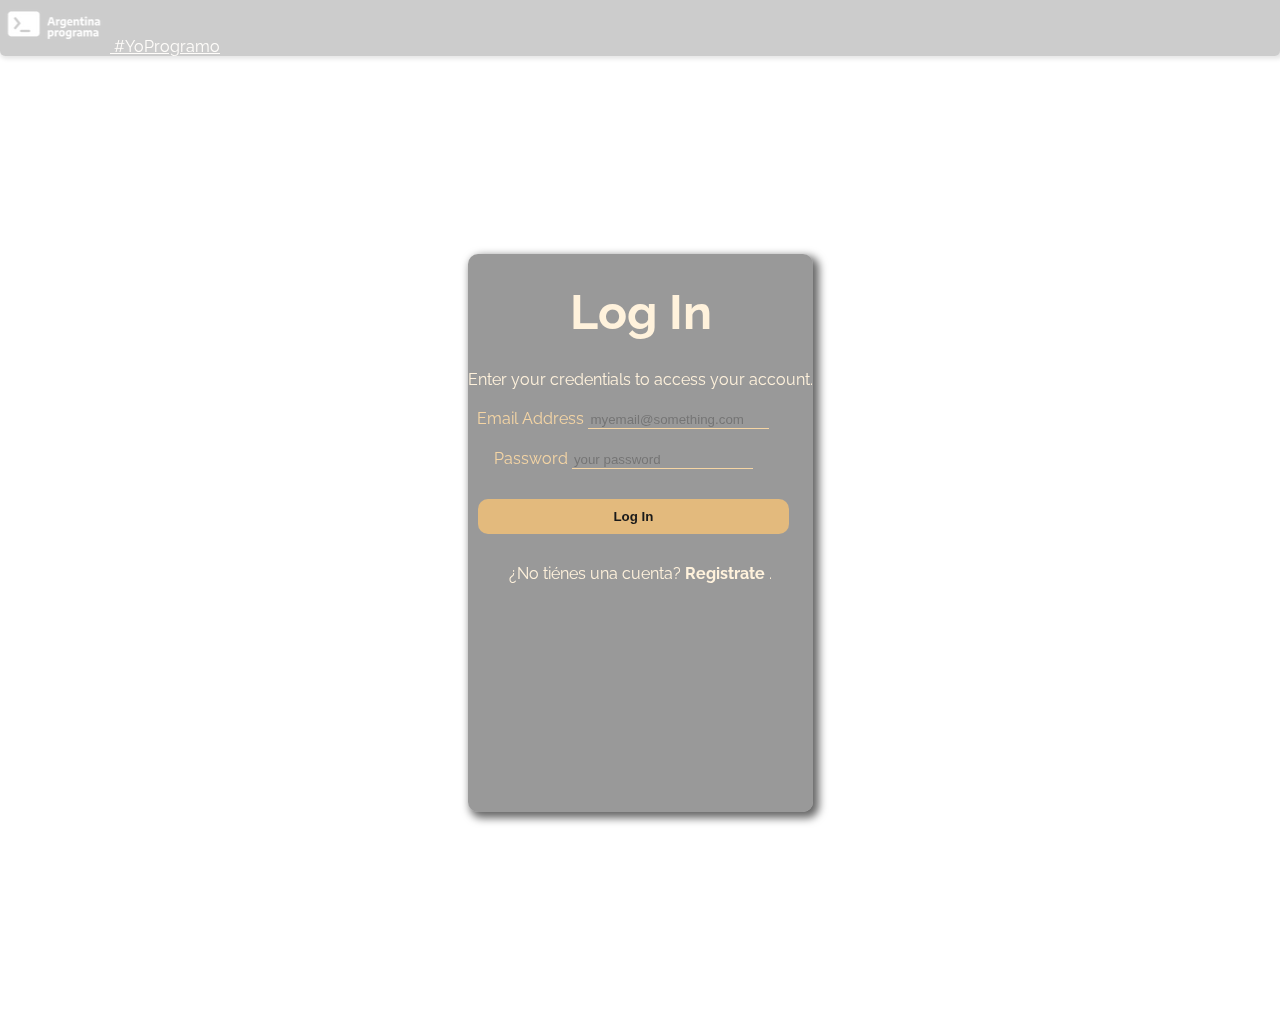
==== login.html @ 98a5d938 "update27-11-22-loginCreated" ====
<!DOCTYPE html>
<html lang="es">
<head>
  <!-- Meta -->
  <meta charset="UTF-8">
  <meta http-equiv="X-UA-Compatible" content="IE=edge">
  <meta name="viewport" content="width=device-width, initial-scale=1.0">
  <!-- Meta Author -->
  <meta name="author" content="Alexander Repollo">
  <meta name="description" content="Primer portafolio de Alexander Repollo como estudiante de desarrollo web, creado a partir del programa 'Argentina Programa' en la 2da etapa, llamada '#YoProgramo'. Hecho con amor y esfuerzo &#x2764;.">
  <meta name="keywords" content="HTML, CSS, JavaScript, Bootstrap">

  <!-- Bootstrap 5 CSS (CDN via JsDeliver) -->
  <link href="https://cdn.jsdelivr.net/npm/bootstrap@5.2.2/dist/css/bootstrap.min.css" rel="stylesheet" integrity="sha384-Zenh87qX5JnK2Jl0vWa8Ck2rdkQ2Bzep5IDxbcnCeuOxjzrPF/et3URy9Bv1WTRi" crossorigin="anonymous">
  <!-- Bootstrap Icons -->
  <link rel="stylesheet" href="https://cdn.jsdelivr.net/npm/bootstrap-icons@1.10.2/font/bootstrap-icons.css">
  <!-- CSS sheet -->
  <link rel="stylesheet" href="login.css">
  <!-- Google Fonts -->
  <link rel="preconnect" href="https://fonts.googleapis.com">
  <link rel="preconnect" href="https://fonts.gstatic.com" crossorigin>
  <link href="https://fonts.googleapis.com/css2?family=Dancing+Script&family=Raleway&display=swap" rel="stylesheet">
  <!-- Title -->
  <title>Login | Alexander Repollo Web</title>

</head>
<body>

    <!-- Navbar responsive -->
    <nav class="navbar fixed-top navbar-expand-md navbar-dark">
      <div class="container-fluid">
        <a class="navbar-brand" href="index.html">
          <img class="logo-img-navbar" src="assets/images/argentina_programa_logo_2.png" alt="Argentina Programa Logo" title="Argentina Programa Logo">
          <span class="texto-logo-nav">#YoProgramo</span>
        </a>
        <!-- <button class="navbar-toggler icon-tog" type="button" data-bs-toggle="collapse" data-bs-target="#navbar-toggler" aria-controls="navbar-toggler" aria-expanded="false" aria-label="Toggle navigation">
          <span class="navbar-toggler-icon"></span>
        </button> -->
        <!-- <div class="collapse navbar-collapse div-ul-nav" id="navbar-toggler">

          <ul class="navbar-nav d-flex align-items-center justify-content-center">
            <li class="nav-item">
              <a class="nav-link" aria-current="page" href="#sobre-mi-id">Sobre mi</a>
            </li>
            <li class="nav-item">
              <a class="nav-link" href="#habilidades">Habilidades</a>
            </li>
            <li class="nav-item">
              <a class="nav-link" href="#proyectos-id">Proyectos</a>
            </li>
            <li class="nav-item contact">
              <a class="nav-link active" href="#contacto-id">Contacto</a>
            </li>
            <li class="nav-item-drop nav-item">
                <div class="btn-group">
                  <button type="button" class="btn dropdown-toggle" data-bs-toggle="dropdown" aria-expanded="false">
                    <i class="bi bi-person-circle"></i>
                  </button>
                  <ul class="dropdown-menu dropdown-menu-end seccion-glass">
                    <li><a href="login.html" class="dropdown-item seccion-glass-h">Log In</a></li>
                    <li><a href="#" class="dropdown-item seccion-glass-h">Register</a></li>
                    
                  </ul>
                </div>
            </li>
            
          </ul>
          
        </div> -->
      </div>
    </nav>

    <!-- Login Form -->
    <section class="login row">
      <div class="container login-principal seccion-glass col-10 col-sm-8 col-md-6 col-lg-4 d-flex flex-column justify-content-center align-items-center">
        <h1> Log In </h1>
        <p>Enter your credentials to access your account.</p>
        <form action="">
          <!-- User email -->
          <div class="container d-flex flex-column text-start">
            <label for="useremail">Email Address</label>
            <input id="useremail" type="email" placeholder="myemail@something.com">
          </div>
          <!-- Password -->
          <div class="container d-flex flex-column text-start">
            <label for="password">Password</label>
            <input id="password" type="password" placeholder="your password">
          </div>
          <!-- Login button -->
          <div class="container d-flex flex-column justify-content-center align-items-center">
            <input type="submit" value="Log In">
          </div>
        </form>
        <a href="#">¿No tiénes una cuenta? <b>Registrate
        </b>.</a>
      </div>
    </section>
  
</body>
</html>
---- login.css ----
/* Variables para ajustar el estilo facilemnte */
:root {
  /* Fall chill warm colours */
  --darker-color: #1a1a1a;
  --dark-color: #2d2d2d;
  --color: #904b19;
  --light-color: #d56717;
  --light-color-2: #f5d5a4;
  --lighter-color: #e3ba7d;
  --almost-white: #fff2dc;
  --white: #fffdfa;
  --shadow-1: rgba(0, 0, 0, 0.1);
  --shadow-2: rgba(0, 0, 0, 0.2);
  --shadow-3: rgba(0, 0, 0, 0.3);
  --shadow-4: rgba(0, 0, 0, 0.4);
  --shadow-6: rgba(0, 0, 0, 0.6);
}

/* Estilos generales */

/* reestablece estilos de navegador y seteamos colores, fondo, y flia de letras */
body {
  margin: 0;
  padding: 0;
  box-sizing: border-box;

  background-image: url("assets/images/back-2.jpg");
  background-repeat: no-repeat;
  background-position: center center;
  background-size: cover;
  background-attachment: fixed;

  font-family: 'Raleway', sans-serif;
}

section {
  display: flex;
  flex-direction: column;
  justify-content: center;
  align-items: center;
}

.seccion-glass {
  color: var(--almost-white);
  /* glassmorfism */
  background: var(--shadow-2);
  border-radius: 10px 10px;
  box-shadow: 4px 4px 8px 2px var(--shadow-6); 
  /* 0 4px 30px rgba(0, 0, 0, 0.1) */
  backdrop-filter: blur(6px);
  -webkit-backdrop-filter: blur(6px);
}

/* Navbar */

.navbar {
  /* From https://css.glass */
  background: var(--shadow-2);
  border-radius: 0px 0px 5px 5px;
  box-shadow: 2px 0px 4px 3px var(--shadow-1);
  backdrop-filter: blur(5px);
  -webkit-backdrop-filter: blur(5px);
}

.div-ul-nav {
  display: flex;
  justify-content: end;
}

.navbar-brand {
  color: var(--almost-white);
  transition: all 0.3s ease;
}

.navbar-brand:hover {
  color: var(--white);
  transform: translateY(-2px);
}


/* Login Form */

.login {
  min-height: 66vh;
  max-width: 99.9vw;
  text-align: center;
  margin: 20vh 0;
  margin-left: 0.1vw;
}

.login-principal {
  min-height: 62vh;
  background-color: var(--shadow-4);
}

.login-principal h1 {
  font-size: 3rem;
  margin: 30px 0;
}

.login-principal .container {
  margin: 20px 0;
}

.login-principal form {
  width: 90%;
  border-radius: 10px;
  /* background-color: var(--shadow-2); */
}

.login-principal label {
  margin: 10px 0;
  color: var(--light-color-2);
}

.login-principal input[type="email"], input[type="password"] {
  /* El outline sirve para quitarle el cuadro blanco cuando esta seleccionado */
  outline: none;
  border: none;
  background-color: transparent;

  color: var(--almost-white);
  border-bottom: 1px solid var(--light-color-2);
}

input[type="submit"] {
  outline: none;
  border: none;
  
  background-color: var(--lighter-color);
  color: var(--darker-color);
  font-weight: 600;
  width: 100%;
  margin: 10px;
  padding: 10px;
  border-radius: 10px;
}

input[type="submit"]:hover {
  background-color: var(--almost-white);
  font-weight: 600;
}

.login-principal a {
  padding: 10px;
  margin: 10px;
  text-decoration: none;
  color: var(--almost-white);
}

.login-principal a:hover {
  text-decoration: underline;
}

/* Responsive media queries */

@media screen and (max-width: 390px) {
  .login {
    margin-top: 16vh;
  }
}
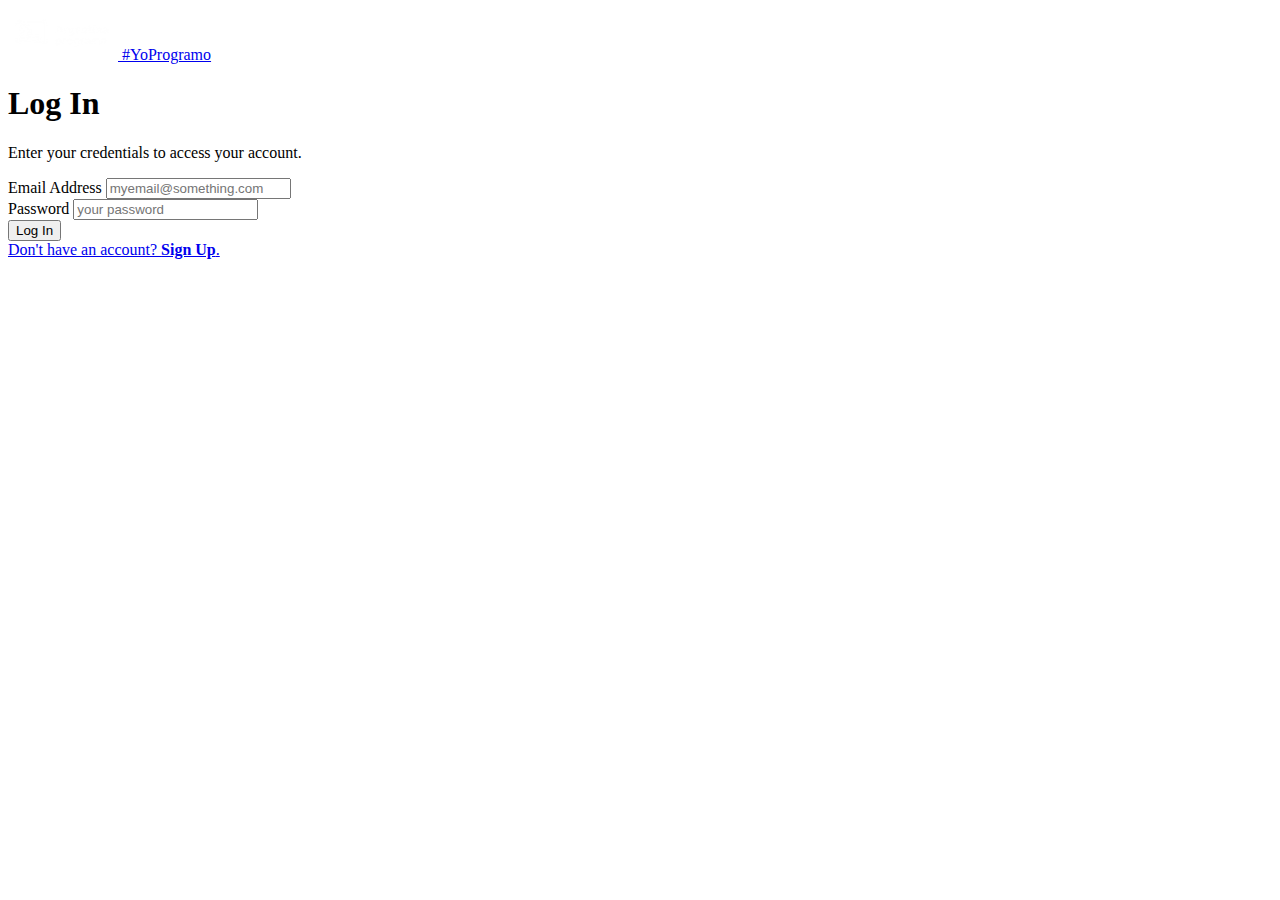
==== commit 5159ebfd: "update-29-11-22-added-favicon" ====
--- a/login.html
+++ b/login.html
@@ -15,11 +15,14 @@
   <!-- Bootstrap Icons -->
   <link rel="stylesheet" href="https://cdn.jsdelivr.net/npm/bootstrap-icons@1.10.2/font/bootstrap-icons.css">
   <!-- CSS sheet -->
-  <link rel="stylesheet" href="login.css">
+  <link rel="stylesheet" href="assets/css/login.css">
   <!-- Google Fonts -->
   <link rel="preconnect" href="https://fonts.googleapis.com">
   <link rel="preconnect" href="https://fonts.gstatic.com" crossorigin>
   <link href="https://fonts.googleapis.com/css2?family=Dancing+Script&family=Raleway&display=swap" rel="stylesheet">
+  
+  <!-- Favicon -->
+  <link rel="icon" type="image/x-icon" href="assets/images/argentina_programa_favicon.png">
   <!-- Title -->
   <title>Login | Alexander Repollo Web</title>
 
@@ -33,40 +36,6 @@
           <img class="logo-img-navbar" src="assets/images/argentina_programa_logo_2.png" alt="Argentina Programa Logo" title="Argentina Programa Logo">
           <span class="texto-logo-nav">#YoProgramo</span>
         </a>
-        <!-- <button class="navbar-toggler icon-tog" type="button" data-bs-toggle="collapse" data-bs-target="#navbar-toggler" aria-controls="navbar-toggler" aria-expanded="false" aria-label="Toggle navigation">
-          <span class="navbar-toggler-icon"></span>
-        </button> -->
-        <!-- <div class="collapse navbar-collapse div-ul-nav" id="navbar-toggler">
-
-          <ul class="navbar-nav d-flex align-items-center justify-content-center">
-            <li class="nav-item">
-              <a class="nav-link" aria-current="page" href="#sobre-mi-id">Sobre mi</a>
-            </li>
-            <li class="nav-item">
-              <a class="nav-link" href="#habilidades">Habilidades</a>
-            </li>
-            <li class="nav-item">
-              <a class="nav-link" href="#proyectos-id">Proyectos</a>
-            </li>
-            <li class="nav-item contact">
-              <a class="nav-link active" href="#contacto-id">Contacto</a>
-            </li>
-            <li class="nav-item-drop nav-item">
-                <div class="btn-group">
-                  <button type="button" class="btn dropdown-toggle" data-bs-toggle="dropdown" aria-expanded="false">
-                    <i class="bi bi-person-circle"></i>
-                  </button>
-                  <ul class="dropdown-menu dropdown-menu-end seccion-glass">
-                    <li><a href="login.html" class="dropdown-item seccion-glass-h">Log In</a></li>
-                    <li><a href="#" class="dropdown-item seccion-glass-h">Register</a></li>
-                    
-                  </ul>
-                </div>
-            </li>
-            
-          </ul>
-          
-        </div> -->
       </div>
     </nav>
 
@@ -91,8 +60,7 @@
             <input type="submit" value="Log In">
           </div>
         </form>
-        <a href="#">¿No tiénes una cuenta? <b>Registrate
-        </b>.</a>
+        <a href="signUp.html">Don't have an account? <b>Sign Up</b>.</a>
       </div>
     </section>
   
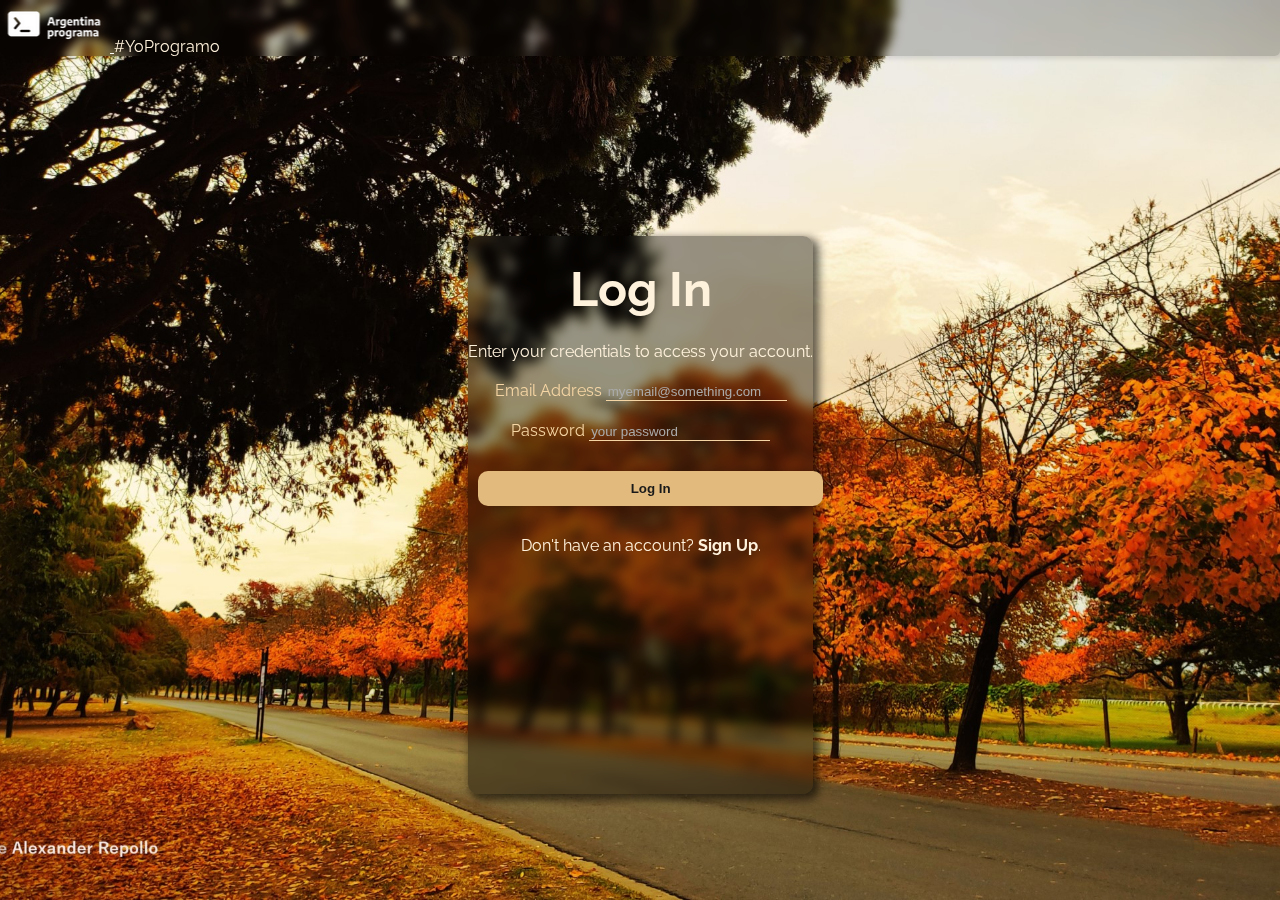
==== commit d4391dc6: "update-25-12-22-changingStyleLogin&signUp" ====
--- a/login.html
+++ b/login.html
@@ -16,6 +16,8 @@
   <link rel="stylesheet" href="https://cdn.jsdelivr.net/npm/bootstrap-icons@1.10.2/font/bootstrap-icons.css">
   <!-- CSS sheet -->
   <link rel="stylesheet" href="assets/css/login.css">
+  <!-- CSS sheet Colors-->
+  <link id="csslink" rel="stylesheet" href="assets/css/custom-1.css">
   <!-- Google Fonts -->
   <link rel="preconnect" href="https://fonts.googleapis.com">
   <link rel="preconnect" href="https://fonts.gstatic.com" crossorigin>
@@ -31,9 +33,11 @@
 
     <!-- Navbar responsive -->
     <nav class="navbar fixed-top navbar-expand-md navbar-dark">
-      <div class="container-fluid">
+      <div class="container-fluid d-flex justify-content-start">
         <a class="navbar-brand" href="index.html">
           <img class="logo-img-navbar" src="assets/images/argentina_programa_logo_2.png" alt="Argentina Programa Logo" title="Argentina Programa Logo">
+        </a>
+        <a class="navbar-brand" id="hero">
           <span class="texto-logo-nav">#YoProgramo</span>
         </a>
       </div>
@@ -41,10 +45,10 @@
 
     <!-- Login Form -->
     <section class="login row">
-      <div class="container login-principal seccion-glass col-10 col-sm-8 col-md-6 col-lg-4 d-flex flex-column justify-content-center align-items-center">
+      <div class="container login-principal seccion-glass col-10 col-sm-8 col-md-6 col-lg-4 d-flex flex-column justify-content-center align-items-center" id="herolo">
         <h1> Log In </h1>
         <p>Enter your credentials to access your account.</p>
-        <form action="">
+        <form action="" autocomplete="off">
           <!-- User email -->
           <div class="container d-flex flex-column text-start">
             <label for="useremail">Email Address</label>
@@ -63,6 +67,9 @@
         <a href="signUp.html">Don't have an account? <b>Sign Up</b>.</a>
       </div>
     </section>
+
+  <!-- Archivo JS login.js -->
+  <script src="assets/js/login.js" type="text/javascript"></script>
   
 </body>
 </html>--- a/assets/css/login.css
+++ b/assets/css/login.css
@@ -0,0 +1,178 @@
+/* Variables para ajustar el estilo facilemnte */
+
+@import url('custom-1.css');
+
+:root {
+  /* los colores estan en forma de variable en el import */
+
+  /* neutral standard colors */
+  --darker-color: #1a1a1a;
+  --dark-color: #2d2d2d;
+  --white: #fffdfa;
+  --shadow-1: rgba(0, 0, 0, 0.1);
+  --shadow-2: rgba(0, 0, 0, 0.2);
+  --shadow-3: rgba(0, 0, 0, 0.3);
+  --shadow-4: rgba(0, 0, 0, 0.4);
+  --shadow-6: rgba(0, 0, 0, 0.6);
+}
+
+/* Estilos generales */
+
+/* reestablece estilos de navegador y seteamos colores, fondo, y flia de letras */
+body {
+  margin: 0;
+  padding: 0;
+  box-sizing: border-box;
+
+  background-image: var(--background-img);
+  background-repeat: no-repeat;
+  background-position: center center;
+  background-size: cover;
+  background-attachment: fixed;
+
+  font-family: 'Raleway', sans-serif;
+  transition: all 1s ease;
+}
+
+section {
+  display: flex;
+  flex-direction: column;
+  justify-content: center;
+  align-items: center;
+}
+
+.seccion-glass {
+  color: var(--almost-white);
+  /* glassmorfism */
+  background: var(--shadow-2);
+  border-radius: 10px 10px;
+  box-shadow: 4px 4px 8px 2px var(--shadow-6); 
+  /* 0 4px 30px rgba(0, 0, 0, 0.1) */
+  backdrop-filter: blur(6px);
+  -webkit-backdrop-filter: blur(6px);
+}
+
+/* Navbar */
+
+.navbar {
+  /* From https://css.glass */
+  background: var(--shadow-2);
+  border-radius: 0px 0px 5px 5px;
+  box-shadow: 2px 0px 4px 3px var(--shadow-1);
+  backdrop-filter: blur(5px);
+  -webkit-backdrop-filter: blur(5px);
+}
+
+.div-ul-nav {
+  display: flex;
+  justify-content: end;
+}
+
+.navbar-brand {
+  color: var(--almost-white);
+  margin: 0;
+  cursor: pointer;
+  transition: all 0.3s ease;
+}
+
+.navbar-brand:hover {
+  color: var(--white);
+  transform: translateY(-2px);
+}
+
+
+/* Login Form */
+
+.login {
+  min-height: 66vh;
+  max-width: 99.9vw;
+  text-align: center;
+  margin-top: 18vh;
+  margin-left: 0.1vw;
+}
+
+.login-principal {
+  min-height: 62vh;
+  background-color: var(--shadow-4);
+  /* transform: scale(0.9); */
+}
+
+.login-principal h1 {
+  font-size: 3rem;
+  margin: 25px 0;
+}
+
+.login.principal p {
+  margin: 0;
+}
+
+.login-principal .container {
+  margin: 20px 0;
+}
+
+.login-principal form {
+  width: 100%;
+  border-radius: 10px;
+  /* transform: scale(1.1); */
+  /* background-color: var(--shadow-2); */
+}
+
+.login-principal label {
+  margin: 10px 0;
+  color: var(--light-color-2);
+}
+
+.login-principal input[type="email"], input[type="password"] {
+  /* El outline sirve para quitarle el cuadro blanco cuando esta seleccionado */
+  outline: none;
+  border: none;
+  background-color: transparent;
+
+  color: var(--almost-white);
+  border-bottom: 1px solid var(--light-color-2);
+}
+
+input[type="email"]::placeholder {
+  color: #aaa;
+}
+
+input[type="password"]::placeholder {
+  color: #aaa;
+}
+
+input[type="submit"] {
+  outline: none;
+  border: none;
+  
+  background-color: var(--lighter-color);
+  color: var(--darker-color);
+  font-weight: 600;
+  width: 100%;
+  margin: 10px;
+  padding: 10px;
+  border-radius: 10px;
+}
+
+input[type="submit"]:hover {
+  background-color: var(--almost-white);
+  font-weight: 600;
+}
+
+.login-principal a {
+  padding: 10px;
+  margin: 10px;
+  text-decoration: none;
+  color: var(--almost-white);
+}
+
+.login-principal a:hover {
+  text-decoration: underline;
+}
+
+/* Responsive media queries */
+
+@media screen and (max-width: 390px) {
+  .login {
+    margin-top: 16vh;
+  }
+}--- a/assets/css/custom-1.css
+++ b/assets/css/custom-1.css
@@ -0,0 +1,47 @@
+:root {
+
+  /* Estilo importado a 3 hojas CSS */
+
+  /* 
+  Desde este css podemos controlar los estilos del portfolio parcialmente. 
+  */
+
+  /* Neon style pink & lightblue colours (back-1)*/
+  /* --color: #901919;
+  --light-color: #d51717;
+  --light-color-2: #a4f5f5;
+  --lighter-color: #7dd7e3;
+  --almost-white: #ffdcdc; */
+  /* --background-img: url("assets/images/back-1.jpg"); */
+  /* --background-img: url("https://wallpapercave.com/wp/wp2233413.jpg"); */
+
+
+  /* Fall beige/ocre warm colours (back-2)*/
+  --color: #904b19;
+  --light-color: #d56717;
+  --light-color-2: #f5d5a4;
+  --lighter-color: #e3ba7d;
+  --almost-white: #fff2dc;
+  --seccion-clara-back: #f6ead4;
+  --background-img: url("../images/back-2-sl.jpg");
+  /* --background-img: url("https://cdn.create.vista.com/api/media/medium/105701758/stock-photo-beautiful-green-forest?token="); */
+
+
+  /* Fall red warm colours (back-3)*/
+  /* --color: #901919;
+  --light-color: #d51717;
+  --light-color-2: #f5a4a4;
+  --lighter-color: #e37d7d;
+  --almost-white: #ffdcdc;
+  --background-img: url("../assets/images/back-3.jpg"); */
+
+
+  /* Green forest colours  */
+  /* --color: #0f6913;
+  --light-color: #17d530;
+  --light-color-2: #a9f5a4;
+  --lighter-color: #7de37d;
+  --almost-white: #dcffde;
+  --seccion-clara-back: #d4f6d5;
+  --background-img: url("https://cdn.create.vista.com/api/media/medium/105701758/stock-photo-beautiful-green-forest?token="); */
+}